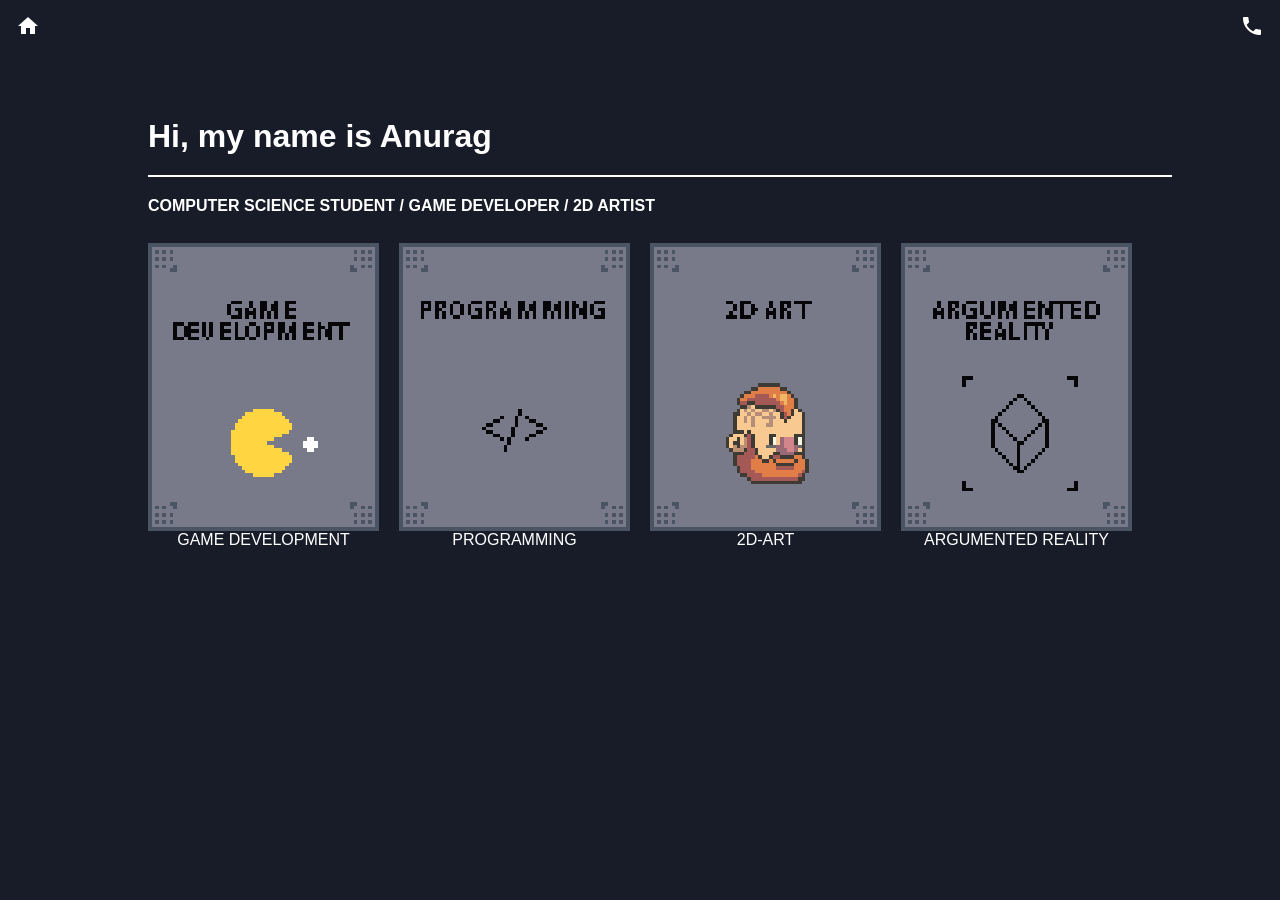
==== index.html @ f77a7225 "P 1 phase  1 ..." ====
<!DOCTYPE html>
<html lang="en">
<head>
    <meta charset="UTF-8">
    <meta http-equiv="X-UA-Compatible" content="IE=edge">
    <meta name="viewport" content="width=device-width, initial-scale=1.0">
    <title>hi there!!</title>
    <link rel="stylesheet" href="styles.css">
    <link rel="stylesheet" href="https://cdnjs.cloudflare.com/ajax/libs/font-awesome/4.7.0/css/font-awesome.min.css">
    <link rel="stylesheet" href="https://fonts.googleapis.com/icon?family=Material+Icons">
</head>
<body>
   
    
<div class="topnav">
    <a  href="index.html"><i class="material-icons">home</i></a>
   
    <a class="contact" href="contact.html"> <i class="material-icons">phone</i> </a>
  </div>
  

    
   

  </div>
<header class="gamedevinfo" >

    <h1 class="one">Hi, my name is Anurag  </h1>
    <hr>
    <h1 class="two">COMPUTER SCIENCE  STUDENT / GAME DEVELOPER / 2D ARTIST </h1>
    
    
    
    <header>
<body >
    
    <div class="row">
        <div class="column">
           <a href="game.html"><img   src="Things/work7.png"> <figcaption>GAME DEVELOPMENT</figcaption> </a>
         
         
         
        </div>
        <div class="column">
            <a href="programming.html"><img   src="Things/work6.png"> <figcaption>PROGRAMMING</figcaption> </a>
            
           
          </div>
          <div class="column"> 
               <a href="art.html">  <img src="Things/work8.png"><figcaption>2D-ART</figcaption> </a>
             
           
          </div>
          <div class="column">
             
              <a href=""> <img src="Things/work9.png"> <figcaption>ARGUMENTED REALITY</figcaption> </a>
          </div>
    
      </div>
   
</body>
</html>
---- styles.css ----
body{
    font-family: Arial, Helvetica, sans-serif;
    background: rgb(24, 28, 41);
    color: white;
    margin: 0;
    padding: 0;
}
header
{
background: rgb(24, 28, 41);

padding: 0;
}
h1{
    margin: 5px;
   position: absolute;
}
section{

background: rgb(24, 28, 41);
padding: 0%;
display: flex;
flex-direction: column;
margin: auto;
}


ul{
margin: 0%;

text-align: center;
padding: 0px;
list-style-type: none;


}
li{
display: inline-block;
margin: 01%;
margin-top: 1%;
position: relative;

}

a
{
    text-decoration: none;
   color: white;
}
a:hover
{
   color: rgba(130, 179, 240);
}



.info{
    font-size: 100%;
    margin: 10% 10% 10% 10%;
}
.gamedevinfo
{
    text-align: left;
    font-size: 100%;
    margin: 5% 10% 0% 10%;
}
 .one
{
 font-size: 200%;
text-align: left;
 position: relative;
 margin: 20px;
}
hr{
    border: 1px solid white;
background-color: white;
    inline-size: 100%;
    text-align: left;
    margin: 20px;
  
}
.two
{
 font-size: 100%;
 text-align: left;
 position: relative;
 margin: 20px;
}

.SUL {
    margin: 0%;
    text-align: center;
    padding: 0px;
    list-style-type: none;
    
    
    }
     .SLI {
    display: inline-block;
    margin: 0.3%;
    margin-top: 0%;
    position: relative;
    text-align: center;
    
    }
.fa {
    padding: 20px;
    font-size: 30px;
    width: 50px;
    text-align: center;
    text-decoration: none;
    margin: 5px 2px;
  }
  .fa:hover {
    opacity: 0.9;
}
  .fa-twitter {
    background: #55ACEE;
    color: white;
  }
  .fa-linkedin {
    background: #007bb5;
    color: white;
  }
  .fa-youtube {
    background: #bb0000;
    color: white;
  }
  .fa-reddit {
    background: #ff5700;
    color: white;
  }
  .fa-github {
    background: #2c4762;
    color: white;
  }
  
  .grid-container {  
     
  margin: 20px;
    display: grid;
    grid-template-columns: 25% 25% 25% 25%  ;
    padding: 0% 0% 0% 0% ;
 
 
  }
  .grid-item {
    
   
      display: flex;
    
    
  }
  .grid-item img {
    width: 250px;
   align-self: flex-start;
 


}
  
.grid-item figcaption {
    
    text-align: center;
font-size: 80%;
}




.video-responsive iframe
{
  width: 640px;
  height: 360px;
    
}
* {
    box-sizing: border-box;
  }
  
  body {
    margin: 0;
    font-family: Arial;
  }
  
  .toptext {
    text-align: center;
    padding: 32px;
  }
  
  .row {
     
    display: -ms-flexbox; /* IE10 */
    display: flex;
    -ms-flex-wrap: wrap; /* IE10 */
    flex-wrap: wrap;
    padding: 0 10px;
   
  }
  
  /* Create four equal columns that sits next to each other */
  .column {
    -ms-flex: 25%; /* IE10 */
    flex: 25%;
    max-width: 25%;
    padding: 0 10px;
   
    text-align: center;
  }
  
  .column img {
    margin-top: 8px;
    vertical-align: middle;
    width: 100%;
    image-rendering: pixelated;   
      image-rendering: -moz-crisp-edges; 
          image-rendering: crisp-edges;

  }
  .notpixart {
    margin-top: 8px;
    vertical-align: middle;
  
   

  }
  .column :hover
  {
  
        opacity: 0.9;
  
  }
  /* Responsive layout - makes a two column-layout instead of four columns */
  @media screen and (max-width: 800px) {
    .column {
      -ms-flex: 50%;
      flex: 50%;
      max-width: 50%;
    }
  }
  
  /* Responsive layout - makes the two columns stack on top of each other instead of next to each other */
  @media screen and (max-width: 600px) {
    .column {
      -ms-flex: 100%;
      flex: 100%;
      max-width: 100%;
    }
  }


  
  .topnav {
    
    overflow: hidden;

  
    top: 0;
    width: 100%;
   
  }
  
  .topnav a {
float: left;

    display: block;
    text-align: center;
    padding: 14px 16px;
    text-decoration: none;
    font-size: 17px;
  }
  .topnav .contact 
  {
    float: right;
text-align: center;
    display: block;
    position: relative;
    padding: 14px 16px;
    text-decoration: none;
    font-size: 17px;
  } 
  
  
  .topnav a.active {
    background-color: #4CAF50;
    color: white;
  }
  .material-icons {vertical-align:-14%}


 .gameName
{
  
 font-size: 130%;
text-align: left;
 position: relative;
 margin: 20px;
}
hr{
    border: 1px solid white;
background-color: white;
    inline-size: 100%;
    text-align: left;
    margin: 20px;
  
}
.gameInfo
{
 font-size: 90%;
 text-align: left;
 position: relative;
 margin: 20px;
}
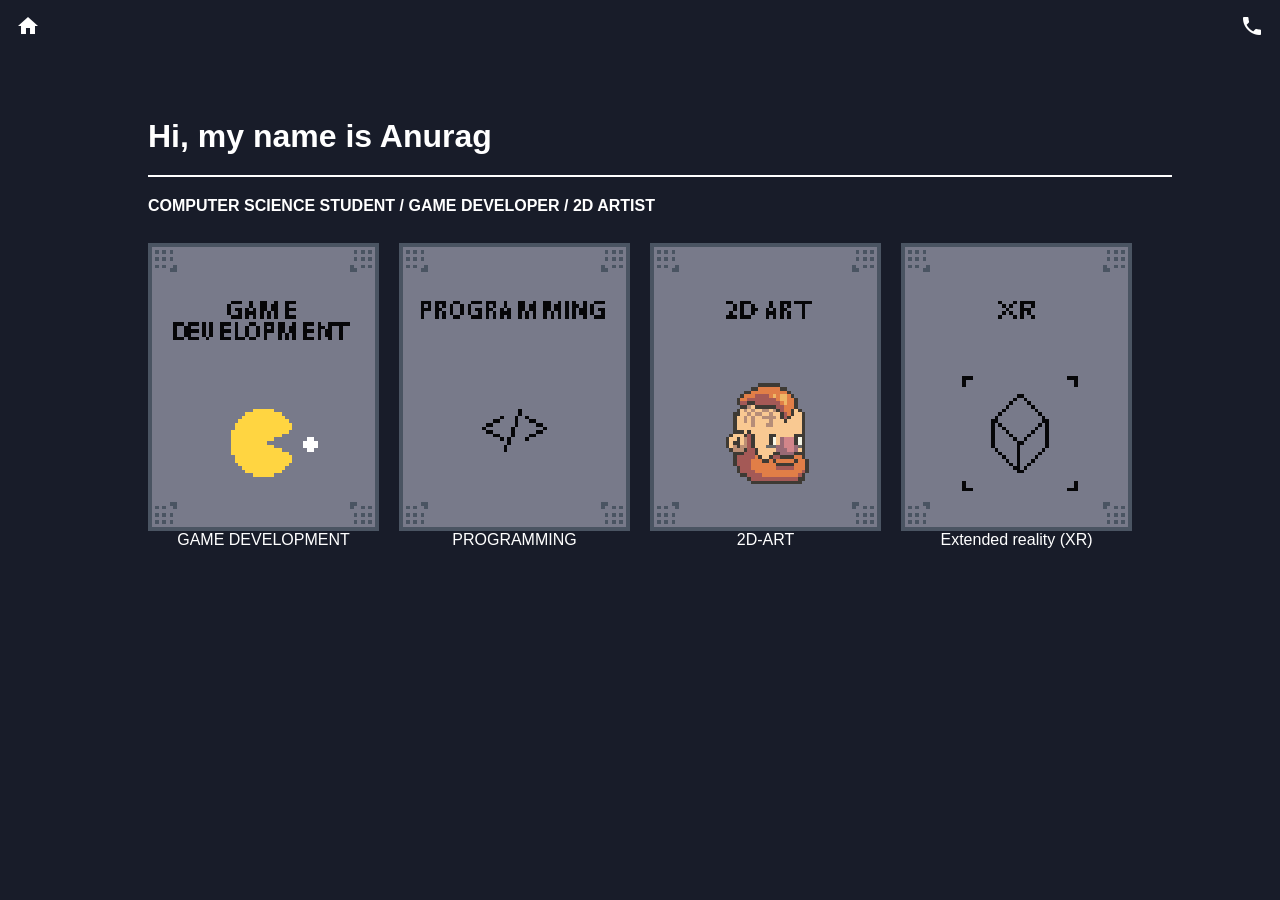
==== commit d19f0cff: "," ====
--- a/index.html
+++ b/index.html
@@ -53,10 +53,10 @@
           </div>
           <div class="column">
              
-              <a href=""> <img src="Things/work9.png"> <figcaption>ARGUMENTED REALITY</figcaption> </a>
+              <a href="ar.html"> <img src="Things/work9.png"> <figcaption>Extended reality (XR)</figcaption> </a>
           </div>
     
       </div>
-   
+  
 </body>
 </html>
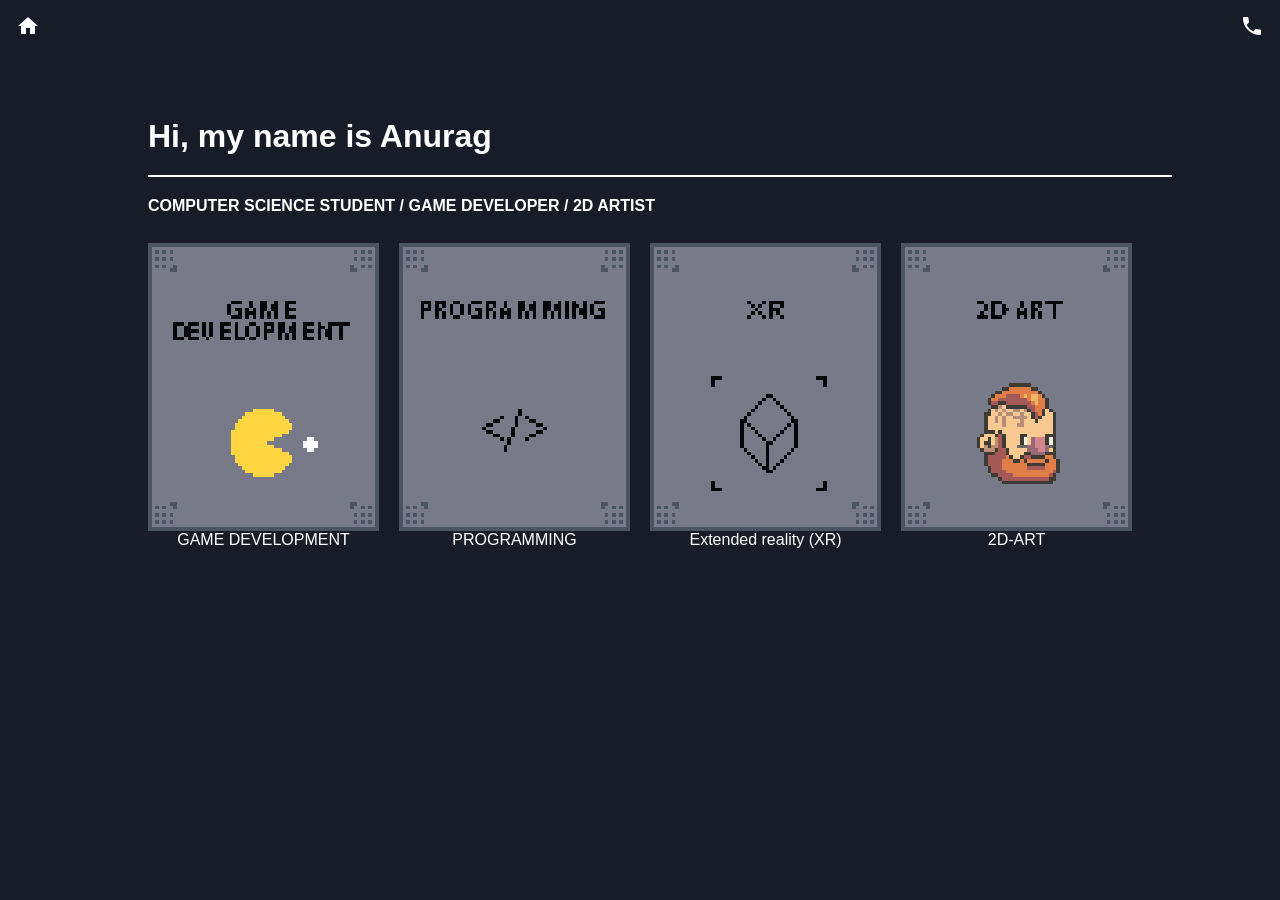
==== commit fb97d30c: "Update index.html" ====
--- a/index.html
+++ b/index.html
@@ -4,7 +4,7 @@
     <meta charset="UTF-8">
     <meta http-equiv="X-UA-Compatible" content="IE=edge">
     <meta name="viewport" content="width=device-width, initial-scale=1.0">
-    <title>hi there!!</title>
+    <title>Anurag's Portfolio</title>
     <link rel="stylesheet" href="styles.css">
     <link rel="stylesheet" href="https://cdnjs.cloudflare.com/ajax/libs/font-awesome/4.7.0/css/font-awesome.min.css">
     <link rel="stylesheet" href="https://fonts.googleapis.com/icon?family=Material+Icons">
@@ -46,15 +46,18 @@
             
            
           </div>
+
+          <div class="column">
+             
+            <a href="ar.html"> <img src="Things/work9.png"> <figcaption>Extended reality (XR)</figcaption> </a>
+        </div>
+
           <div class="column"> 
                <a href="art.html">  <img src="Things/work8.png"><figcaption>2D-ART</figcaption> </a>
              
            
           </div>
-          <div class="column">
-             
-              <a href="ar.html"> <img src="Things/work9.png"> <figcaption>Extended reality (XR)</figcaption> </a>
-          </div>
+          
     
       </div>
   
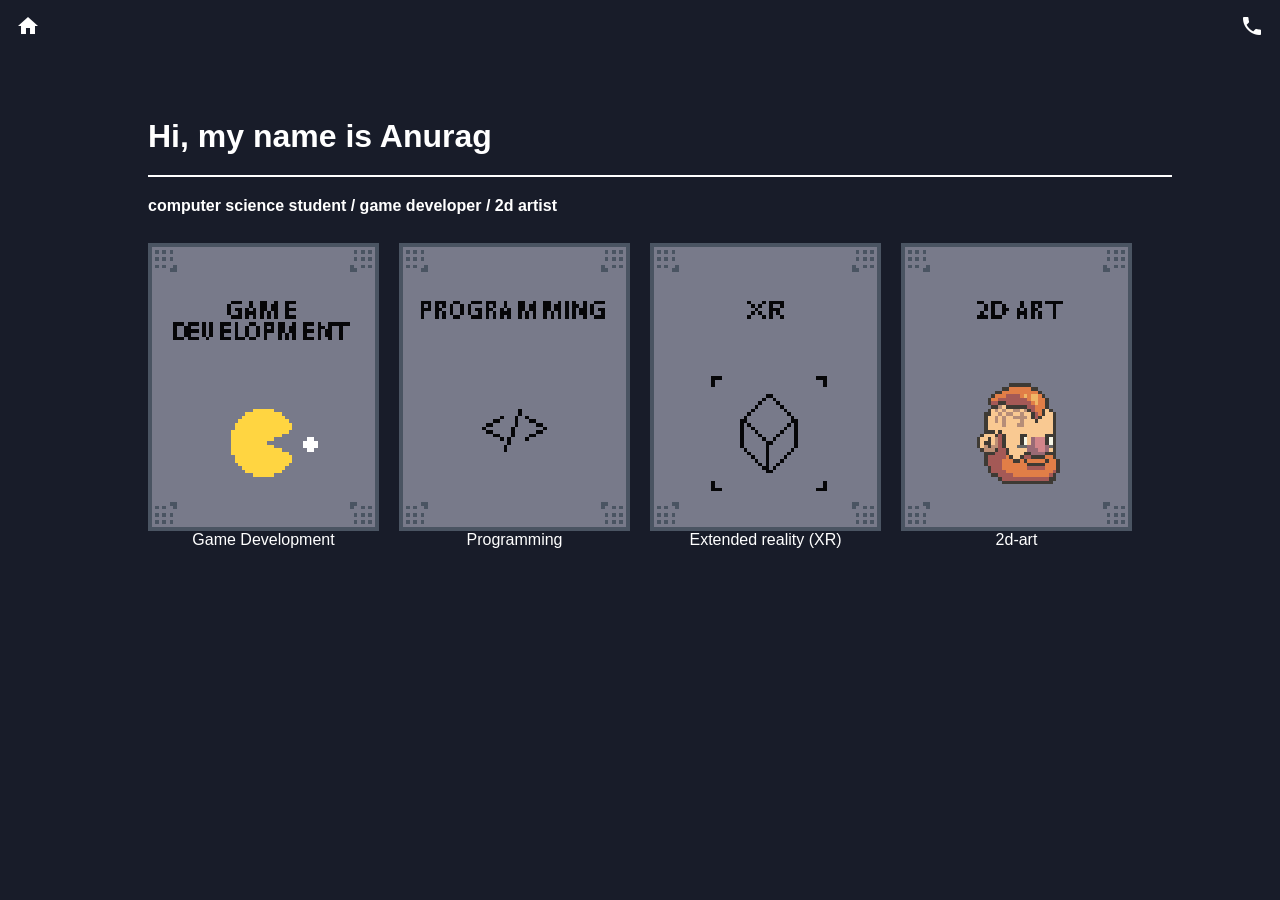
==== commit 7e1e7fcb: "." ====
--- a/index.html
+++ b/index.html
@@ -27,7 +27,7 @@
 
     <h1 class="one">Hi, my name is Anurag  </h1>
     <hr>
-    <h1 class="two">COMPUTER SCIENCE  STUDENT / GAME DEVELOPER / 2D ARTIST </h1>
+    <h1 class="two">computer science  student / game developer / 2d artist </h1>
     
     
     
@@ -36,13 +36,13 @@
     
     <div class="row">
         <div class="column">
-           <a href="game.html"><img   src="Things/work7.png"> <figcaption>GAME DEVELOPMENT</figcaption> </a>
+           <a href="game.html"><img   src="Things/work7.png"> <figcaption>Game Development</figcaption> </a>
          
          
          
         </div>
         <div class="column">
-            <a href="programming.html"><img   src="Things/work6.png"> <figcaption>PROGRAMMING</figcaption> </a>
+            <a href="programming.html"><img   src="Things/work6.png"> <figcaption>Programming</figcaption> </a>
             
            
           </div>
@@ -53,7 +53,7 @@
         </div>
 
           <div class="column"> 
-               <a href="art.html">  <img src="Things/work8.png"><figcaption>2D-ART</figcaption> </a>
+               <a href="art.html">  <img src="Things/work8.png"><figcaption>2d-art</figcaption> </a>
              
            
           </div>
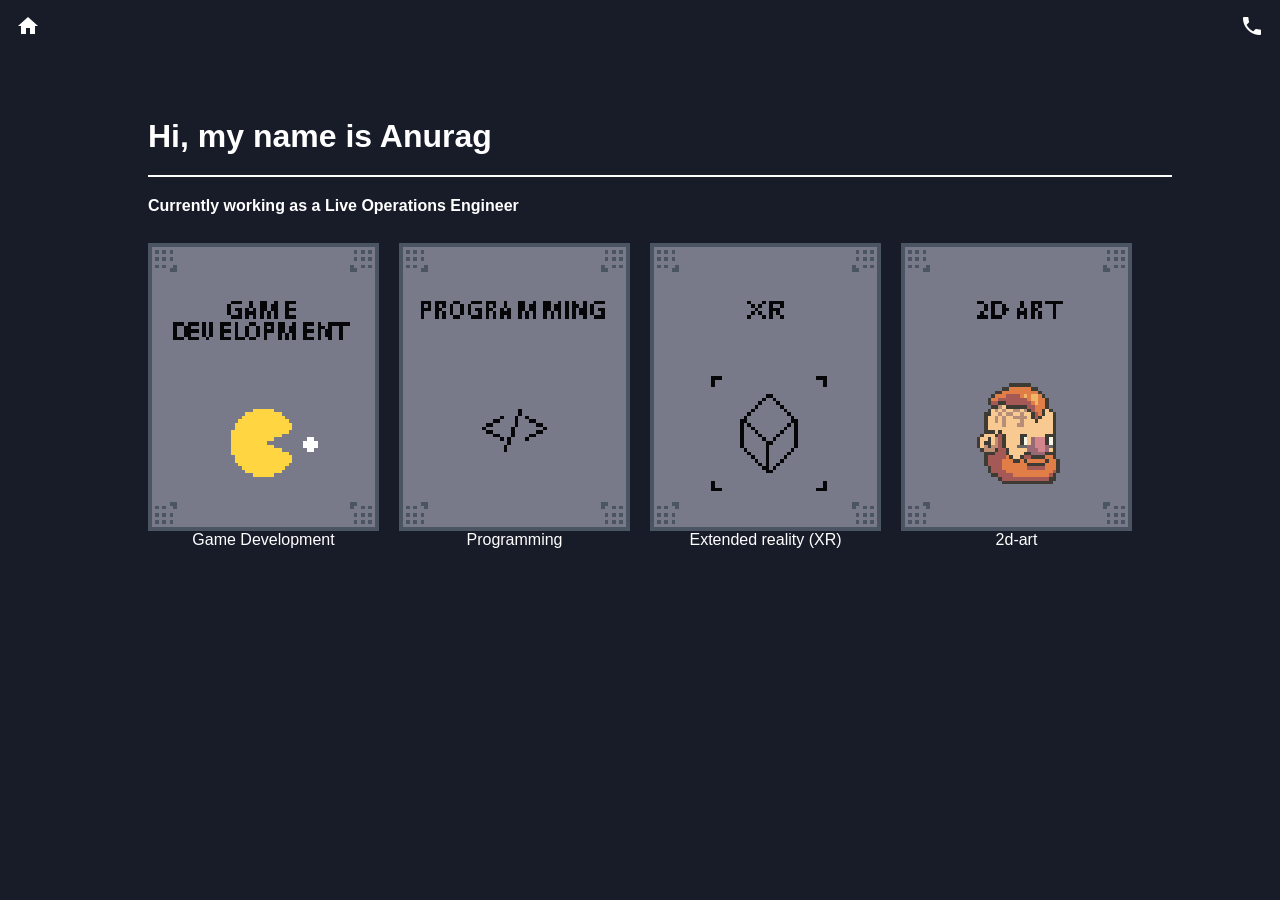
==== commit 8c53d4c1: "Update index.html" ====
--- a/index.html
+++ b/index.html
@@ -27,7 +27,7 @@
 
     <h1 class="one">Hi, my name is Anurag  </h1>
     <hr>
-    <h1 class="two">computer science  student / game developer / 2d artist </h1>
+    <h1 class="two"> Currently working as a Live Operations Engineer </h1>
     
     
     
@@ -62,4 +62,4 @@
       </div>
   
 </body>
-</html>+</html>
